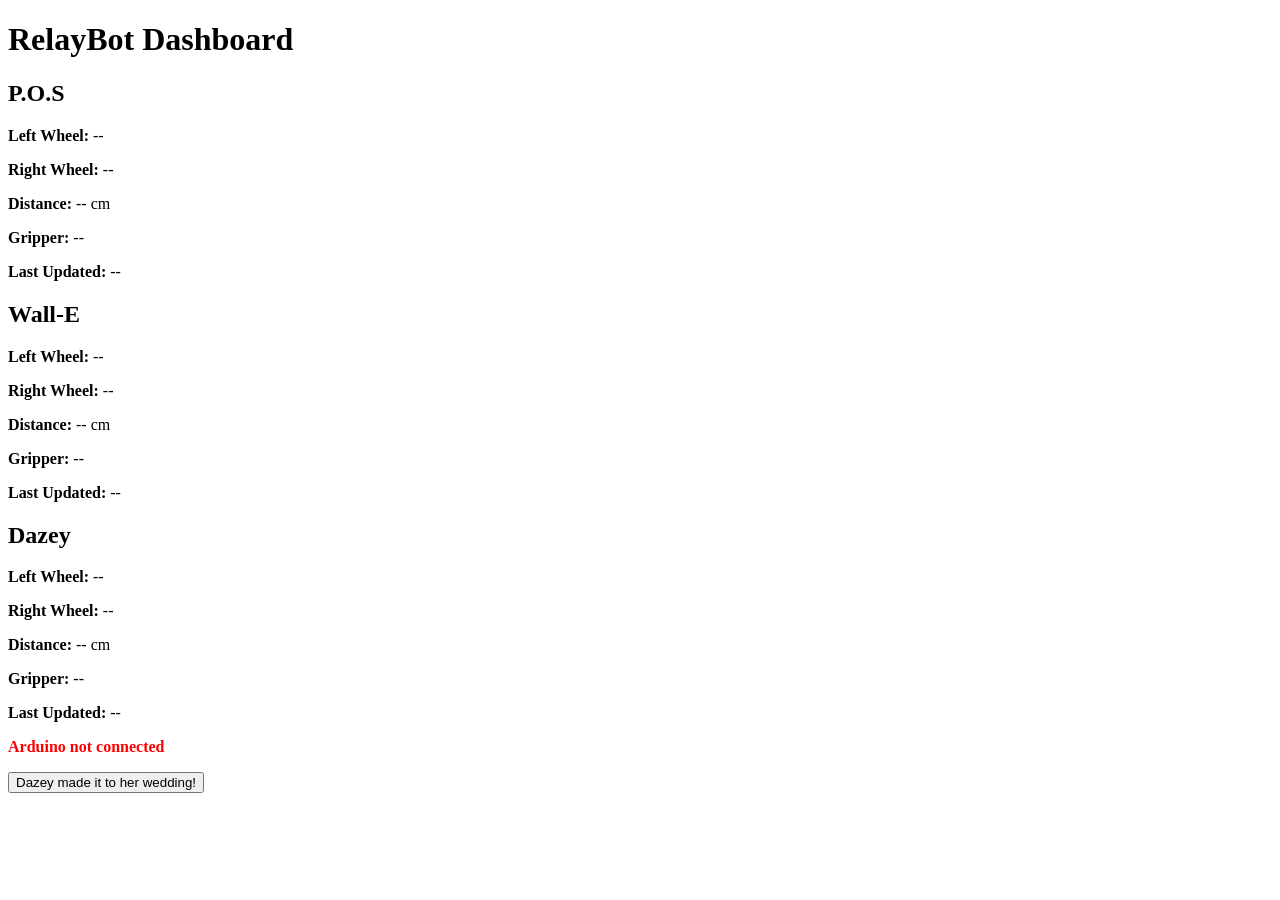
==== templates/index.html @ 739efc06 "Site upload" ====
<!DOCTYPE html>
<html lang="en">
<head>
    <meta charset="UTF-8">
    <title>RelayBot Dashboard</title>
    <link rel="stylesheet" href="/static/style.css">
</head>
<body>
    <h1>RelayBot Dashboard</h1>

    <div class="dashboard">
        <div class="card" id="POS">
            <h2>P.O.S</h2>
            <p><strong>Left Wheel:</strong> <span class="left_wheel">--</span></p>
            <p><strong>Right Wheel:</strong> <span class="right_wheel">--</span></p>
            <p><strong>Distance:</strong> <span class="distance">--</span> cm</p>
            <p><strong>Gripper:</strong> <span class="gripper">--</span></p>
            <p><strong>Last Updated:</strong> <span class="time">--</span></p>
        </div>

        <div class="card" id="Wall-E">
            <h2>Wall-E</h2>
            <p><strong>Left Wheel:</strong> <span class="left_wheel">--</span></p>
            <p><strong>Right Wheel:</strong> <span class="right_wheel">--</span></p>
            <p><strong>Distance:</strong> <span class="distance">--</span> cm</p>
            <p><strong>Gripper:</strong> <span class="gripper">--</span></p>
            <p><strong>Last Updated:</strong> <span class="time">--</span></p>
        </div>

        <div class="card" id="Dazey">
            <h2>Dazey</h2>
            <p><strong>Left Wheel:</strong> <span class="left_wheel">--</span></p>
            <p><strong>Right Wheel:</strong> <span class="right_wheel">--</span></p>
            <p><strong>Distance:</strong> <span class="distance">--</span> cm</p>
            <p><strong>Gripper:</strong> <span class="gripper">--</span></p>
            <p><strong>Last Updated:</strong> <span class="time">--</span></p>
        </div>
    </div>
    <p id="arduino-status" style="color: red; font-weight: bold;">
    Arduino not connected
    </p>

    <button id="show-image-btn">Dazey made it to her wedding!</button>
    <div id="image-container" style="margin-top: 10px;"></div>

    <script src="/static/script.js"></script>
</body>
</html>
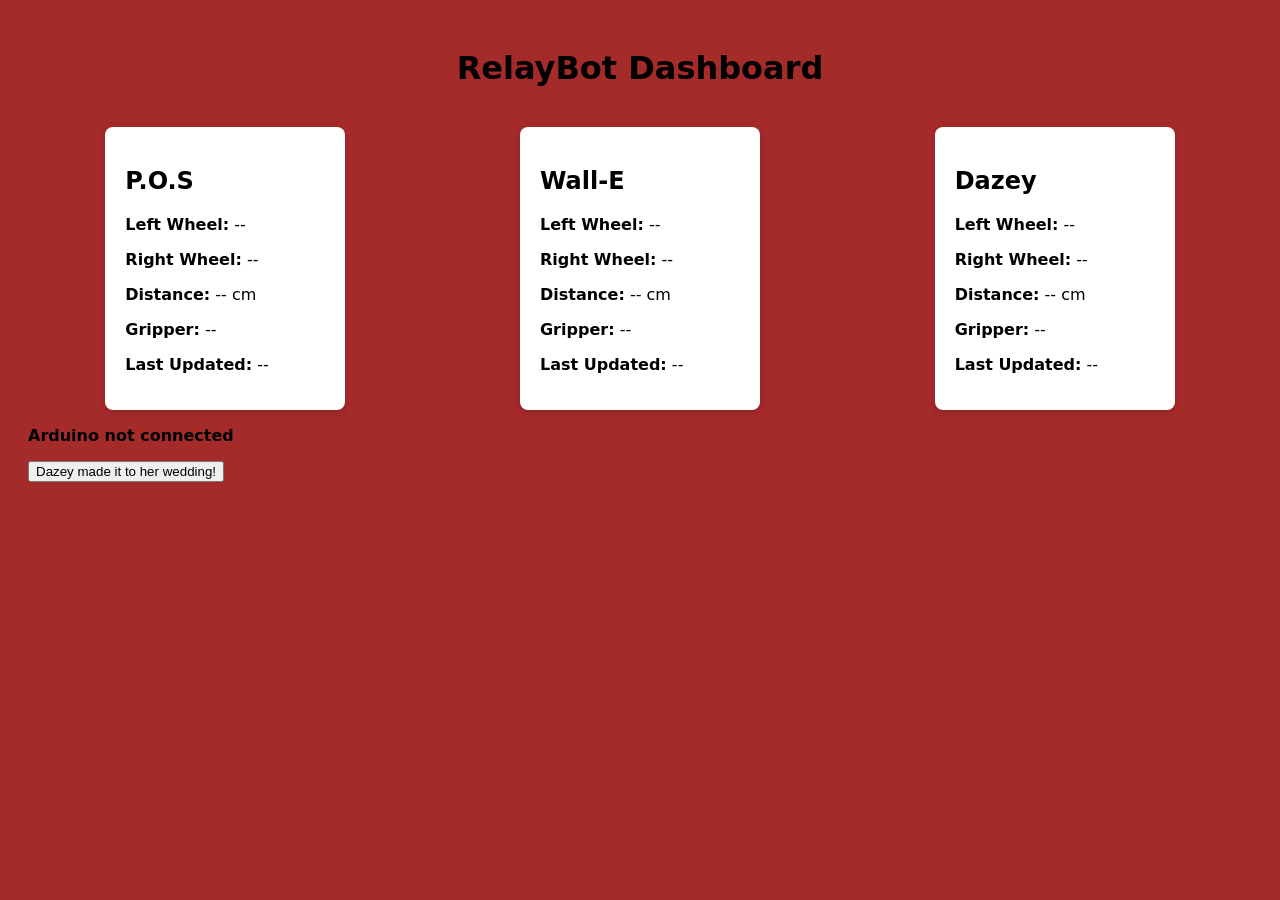
==== commit 03b28340: "Added Bots" ====
--- a/templates/index.html
+++ b/templates/index.html
@@ -36,7 +36,7 @@
             <p><strong>Last Updated:</strong> <span class="time">--</span></p>
         </div>
     </div>
-    <p id="arduino-status" style="color: red; font-weight: bold;">
+    <p id="arduino-status" style="color: black; font-weight: bold;">
     Arduino not connected
     </p>
 
--- a/static/style.css
+++ b/static/style.css
@@ -0,0 +1,24 @@
+body {
+    font-family: system-ui, -apple-system, BlinkMacSystemFont;
+    background: brown;
+    padding: 20px;
+}
+
+h1 {
+    text-align: center;
+    margin-bottom: 40px;
+}
+
+.dashboard {
+    display: flex;
+    justify-content: space-around;
+    gap: 20px;
+}
+
+.card {
+    background: white;
+    padding: 20px;
+    border-radius: 8px;
+    width: 200px;
+    box-shadow: 0px 2px 6px rgba(0,0,0,0.15);
+}
